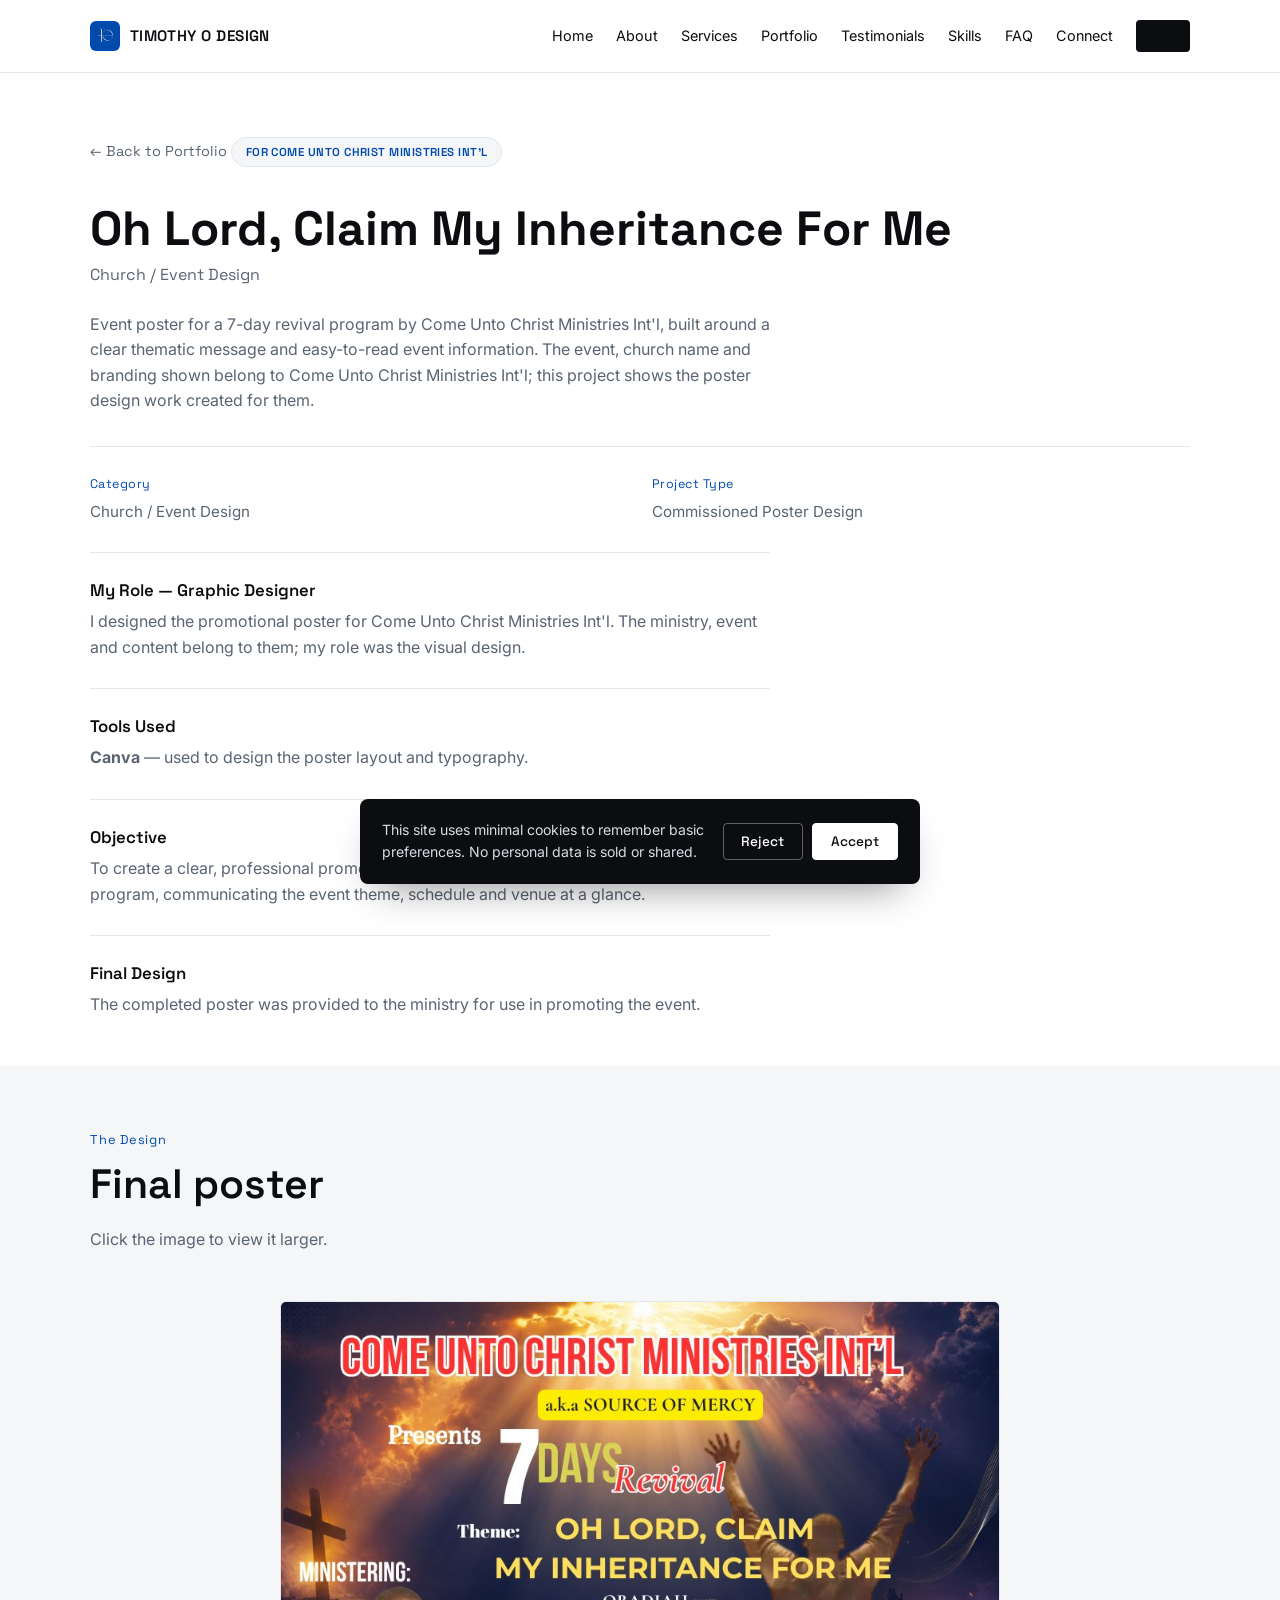
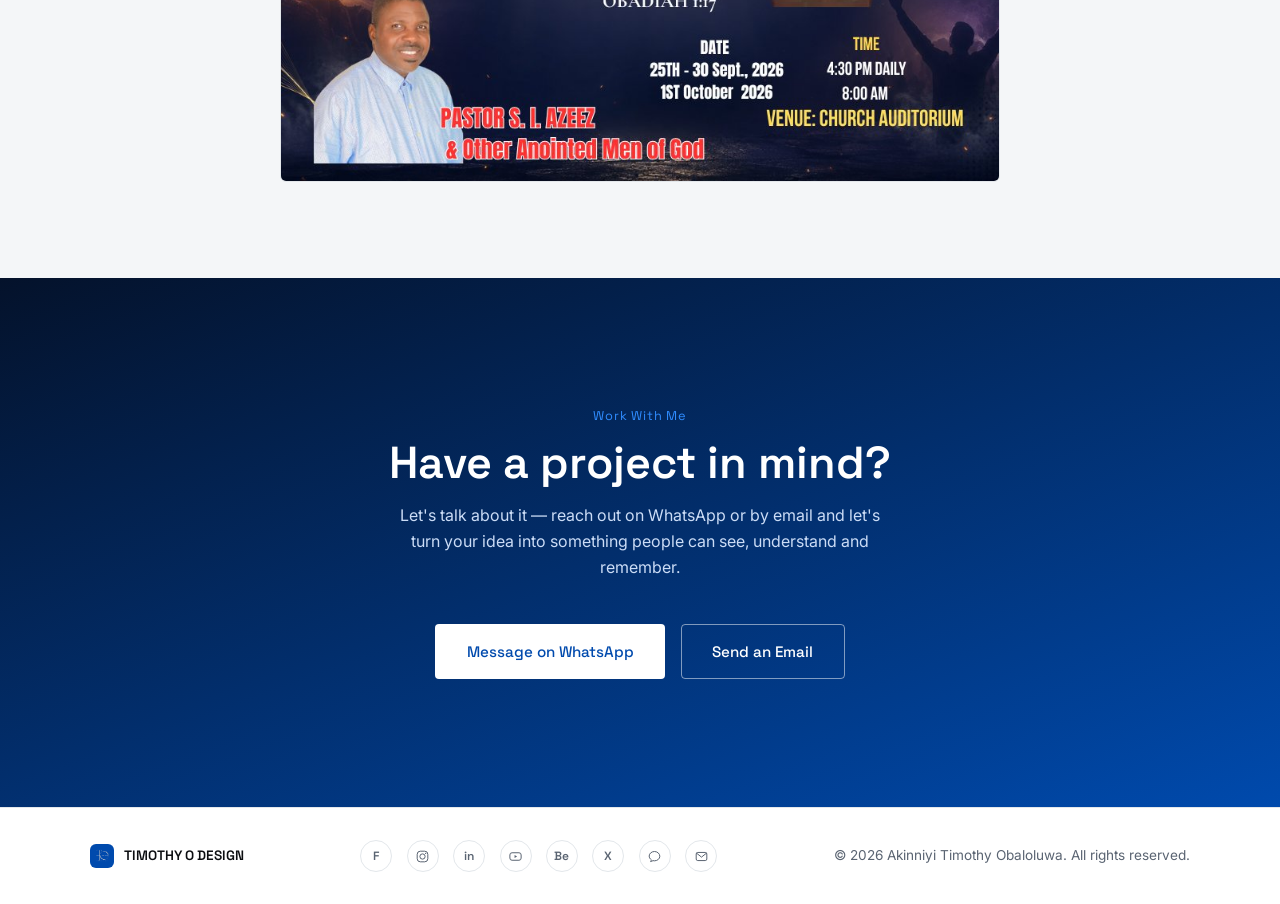
==== come-unto-christ.html @ 22d39ce2 "Add Timothy O Design portfolio website Co-authored-by: Copilot <223556219+Copilot@users.noreply.gith" ====
<!DOCTYPE html>
<html lang="en">
<head>
<meta charset="UTF-8">
<meta name="viewport" content="width=device-width, initial-scale=1.0">
<title>Oh Lord, Claim My Inheritance For Me — Church Event Poster | Timothy O Design</title>
<meta name="description" content="Oh Lord, Claim My Inheritance For Me is a 7-day revival event poster designed by Akinniyi Timothy Obaloluwa (Timothy O Design) for Come Unto Christ Ministries Int'l.">
<meta name="author" content="Akinniyi Timothy Obaloluwa">
<meta name="robots" content="noindex">

<!-- Canonical — replace https://yourdomain.com with your live domain once the site is deployed -->
<link rel="canonical" href="https://yourdomain.com/come-unto-christ.html">

<!-- Open Graph / social sharing preview -->
<meta property="og:type" content="article">
<meta property="og:title" content="Oh Lord, Claim My Inheritance For Me — Church Event Poster | Timothy O Design">
<meta property="og:description" content="A 7-day revival event poster designed for Come Unto Christ Ministries Int'l, by Timothy O Design.">
<meta property="og:url" content="https://yourdomain.com/come-unto-christ.html">
<meta property="og:image" content="https://yourdomain.com/assets/images/poster-come-unto-christ.jpg">
<meta property="og:site_name" content="Timothy O Design">

<!-- Twitter / X card -->
<meta name="twitter:card" content="summary_large_image">
<meta name="twitter:title" content="Oh Lord, Claim My Inheritance For Me — Church Event Poster | Timothy O Design">
<meta name="twitter:description" content="A 7-day revival event poster designed for Come Unto Christ Ministries Int'l, by Timothy O Design.">
<meta name="twitter:image" content="https://yourdomain.com/assets/images/poster-come-unto-christ.jpg">

<link rel="icon" href="assets/images/logo.png" type="image/png">

<link rel="preconnect" href="https://fonts.googleapis.com">
<link rel="preconnect" href="https://fonts.gstatic.com" crossorigin>
<link href="https://fonts.googleapis.com/css2?family=Space+Grotesk:wght@400;500;600;700&family=Inter:wght@400;500;600&display=swap" rel="stylesheet">

<link rel="stylesheet" href="css/style.css">
</head>
<body>

<a class="skip-link" href="#main">Skip to content</a>

<!-- Icon sprite — used by social badges in Connect, Contact and Footer -->
<svg style="display:none" aria-hidden="true">
  <symbol id="icon-instagram" viewBox="0 0 24 24">
    <rect x="3.5" y="3.5" width="17" height="17" rx="5" fill="none" stroke="currentColor" stroke-width="1.6"/>
    <circle cx="12" cy="12" r="4.2" fill="none" stroke="currentColor" stroke-width="1.6"/>
    <circle cx="17" cy="7" r="1" fill="currentColor" stroke="none"/>
  </symbol>
  <symbol id="icon-youtube" viewBox="0 0 24 24">
    <rect x="3" y="6" width="18" height="12" rx="3.5" fill="none" stroke="currentColor" stroke-width="1.6"/>
    <path d="M10.5 9.7v4.6l4-2.3-4-2.3z" fill="currentColor" stroke="none"/>
  </symbol>
  <symbol id="icon-mail" viewBox="0 0 24 24">
    <rect x="3.5" y="5.5" width="17" height="13" rx="2.5" fill="none" stroke="currentColor" stroke-width="1.6"/>
    <path d="M4.5 7l7.5 6 7.5-6" fill="none" stroke="currentColor" stroke-width="1.6" stroke-linecap="round" stroke-linejoin="round"/>
  </symbol>
  <symbol id="icon-chat" viewBox="0 0 24 24">
    <path d="M12 4c-4.7 0-8.5 3.3-8.5 7.3 0 2.4 1.3 4.5 3.4 5.9-.1 1-.5 2-1.2 2.9 1.4-.2 2.7-.7 3.8-1.5 0.8 0.2 1.6 0.3 2.5 0.3 4.7 0 8.5-3.3 8.5-7.3S16.7 4 12 4z" fill="none" stroke="currentColor" stroke-width="1.6" stroke-linejoin="round"/>
  </symbol>
</svg>

<!-- ============ NAV ============ -->
<header class="site-header" id="site-header">
  <div class="wrap header-inner">
    <a href="index.html#home" class="brand" aria-label="Timothy O Design — home">
      <img src="assets/images/logo.png" alt="Timothy O Design logo" class="brand-mark">
      <span class="brand-name">TIMOTHY O DESIGN</span>
    </a>

    <nav class="main-nav" id="main-nav" aria-label="Primary">
      <a href="index.html#home">Home</a>
      <a href="index.html#about">About</a>
      <a href="index.html#services">Services</a>
      <a href="index.html#portfolio">Portfolio</a>
      <a href="index.html#testimonials">Testimonials</a>
      <a href="index.html#skills">Skills</a>
      <a href="index.html#faq">FAQ</a>
      <a href="index.html#connect">Connect</a>
      <a href="index.html#contact" class="nav-cta">Contact</a>
    </nav>

    <button class="menu-toggle" id="menu-toggle" aria-expanded="false" aria-controls="main-nav" aria-label="Toggle menu">
      <span></span><span></span><span></span>
    </button>
  </div>
</header>

<main id="main">

  <!-- ============ CASE STUDY HERO ============ -->
  <section class="case-hero">
    <div class="wrap">
      <a href="index.html#portfolio" class="back-link">&larr; Back to Portfolio</a>

      <span class="project-tag">For Come Unto Christ Ministries Int'l</span>
      <h1 class="case-title">Oh Lord, Claim My Inheritance For Me</h1>
      <p class="case-category">Church / Event Design</p>

      <p class="case-intro">Event poster for a 7-day revival program by Come Unto Christ Ministries Int'l, built around a clear thematic message and easy-to-read event information. The event, church name and branding shown belong to Come Unto Christ Ministries Int'l; this project shows the poster design work created for them.</p>

      <dl class="case-meta">
        <div><dt>Category</dt><dd>Church / Event Design</dd></div>
        <div><dt>Project Type</dt><dd>Commissioned Poster Design</dd></div>
      </dl>

      <div class="case-detail">
        <h3>My Role — Graphic Designer</h3>
        <p>I designed the promotional poster for Come Unto Christ Ministries Int'l. The ministry, event and content belong to them; my role was the visual design.</p>
      </div>

      <div class="case-detail">
        <h3>Tools Used</h3>
        <p><strong>Canva</strong> — used to design the poster layout and typography.</p>
      </div>

      <div class="case-detail">
        <h3>Objective</h3>
        <p>To create a clear, professional promotional graphic for the ministry's 7-day revival program, communicating the event theme, schedule and venue at a glance.</p>
      </div>

      <div class="case-detail">
        <h3>Final Design</h3>
        <p>The completed poster was provided to the ministry for use in promoting the event.</p>
      </div>
    </div>
  </section>

  <!-- ============ CASE STUDY IMAGE ============ -->
  <section class="case-gallery">
    <div class="wrap">
      <p class="section-label">The Design</p>
      <h2 class="section-title">Final poster</h2>
      <p class="section-intro">Click the image to view it larger.</p>

      <button type="button" class="case-single-trigger" aria-label="Open the Oh Lord, Claim My Inheritance For Me poster, larger view">
        <img src="assets/images/poster-come-unto-christ.jpg" alt="Oh Lord, Claim My Inheritance For Me revival event poster for Come Unto Christ Ministries International">
      </button>
    </div>
  </section>

  <!-- ============ CASE STUDY CTA ============ -->
  <section class="contact" id="contact">
    <div class="wrap contact-inner">
      <p class="section-label section-label--light">Work With Me</p>
      <h2 class="contact-title">Have a project in mind?</h2>
      <p class="contact-sub">Let's talk about it — reach out on WhatsApp or by email and let's turn your idea into something people can see, understand and remember.</p>

      <div class="contact-cta-actions">
        <a href="https://wa.me/2348124696937" class="btn btn-light" target="_blank" rel="noopener">Message on WhatsApp</a>
        <a href="mailto:timothyodesignng@gmail.com" class="btn btn-outline-light">Send an Email</a>
      </div>
    </div>
  </section>

</main>

<!-- ============ FOOTER ============ -->
<footer class="site-footer">
  <div class="wrap footer-inner">
    <div class="footer-brand">
      <img src="assets/images/logo.png" alt="Timothy O Design logo" class="brand-mark">
      <span>TIMOTHY O DESIGN</span>
    </div>

    <div class="footer-social" aria-label="Social media links">
      <a href="https://web.facebook.com/profile.php?id=61568754655822" target="_blank" rel="noopener" aria-label="Facebook"><span class="social-letters">F</span></a>
      <a href="https://instagram.com/akinniyitimothyobaloluwa" target="_blank" rel="noopener" aria-label="Instagram"><svg class="social-icon"><use href="#icon-instagram"/></svg></a>
      <a href="https://www.linkedin.com/in/akinniyi-o-2a2a81395" target="_blank" rel="noopener" aria-label="LinkedIn"><span class="social-letters">in</span></a>
      <a href="https://www.youtube.com/@AkinniyiObaloluwa" target="_blank" rel="noopener" aria-label="YouTube"><svg class="social-icon"><use href="#icon-youtube"/></svg></a>
      <a href="https://www.behance.net/akinniyobalolu" target="_blank" rel="noopener" aria-label="Behance"><span class="social-letters">Be</span></a>
      <a href="https://x.com/obaloluwa56628" target="_blank" rel="noopener" aria-label="X"><span class="social-letters">X</span></a>
      <a href="https://wa.me/2348124696937" target="_blank" rel="noopener" aria-label="WhatsApp"><svg class="social-icon"><use href="#icon-chat"/></svg></a>
      <a href="mailto:timothyodesignng@gmail.com" aria-label="Email"><svg class="social-icon"><use href="#icon-mail"/></svg></a>
    </div>

    <p class="footer-copy">&copy; <span id="year"></span> Akinniyi Timothy Obaloluwa. All rights reserved.</p>
  </div>
</footer>

<!-- ============ LIGHTBOX ============ -->
<div class="lightbox" id="lightbox" hidden>
  <button type="button" class="lightbox-close" id="lightbox-close" aria-label="Close image viewer">&times;</button>
  <img src="" alt="" id="lightbox-img">
</div>

<!-- ============ COOKIE CONSENT ============ -->
<div class="cookie-banner" id="cookie-banner" role="dialog" aria-live="polite" aria-label="Cookie notice" hidden>
  <p class="cookie-text">This site uses minimal cookies to remember basic preferences. No personal data is sold or shared.</p>
  <div class="cookie-actions">
    <button type="button" class="cookie-btn cookie-btn-reject" id="cookie-reject">Reject</button>
    <button type="button" class="cookie-btn cookie-btn-accept" id="cookie-accept">Accept</button>
  </div>
</div>

<script src="js/script.js"></script>
</body>
</html>
---- css/style.css ----
/* ==========================================================
   TIMOTHY O DESIGN — Portfolio Stylesheet
   ========================================================== */

:root {
  /* Color */
  --ink: #0B0D10;
  --paper: #FFFFFF;
  --fog: #F4F6F8;
  --brand-blue: #004AAD;
  --sky: #2F8CFF;
  --slate: #5A6472;
  --line: #E3E7EB;
  --line-dark: rgba(255,255,255,0.14);

  /* Type */
  --font-display: 'Space Grotesk', 'Helvetica Neue', Arial, sans-serif;
  --font-body: 'Inter', 'Helvetica Neue', Arial, sans-serif;

  /* Layout */
  --wrap: 1180px;
  --gap: clamp(1.5rem, 3vw, 3rem);
  --radius: 4px;

  --ease: cubic-bezier(.4,0,.2,1);
}

/* ---------- Reset ---------- */
*, *::before, *::after { box-sizing: border-box; }
html { scroll-behavior: smooth; }
body {
  margin: 0;
  font-family: var(--font-body);
  color: var(--ink);
  background: var(--paper);
  -webkit-font-smoothing: antialiased;
  line-height: 1.6;
}
img { max-width: 100%; display: block; }
[hidden] { display: none !important; }
a { color: inherit; text-decoration: none; }
ul { margin: 0; padding: 0; list-style: none; }
h1, h2, h3 { font-family: var(--font-display); margin: 0; line-height: 1.1; }
p { margin: 0; }
button { font-family: inherit; cursor: pointer; }

@media (prefers-reduced-motion: reduce) {
  html { scroll-behavior: auto; }
  *, *::before, *::after {
    animation-duration: 0.001ms !important;
    animation-iteration-count: 1 !important;
    transition-duration: 0.001ms !important;
  }
}

.wrap {
  max-width: var(--wrap);
  margin: 0 auto;
  padding: 0 clamp(1.25rem, 4vw, 2.5rem);
}

.skip-link {
  position: absolute;
  left: -999px;
  top: 0;
  background: var(--ink);
  color: var(--paper);
  padding: 0.75rem 1.25rem;
  z-index: 1000;
}
.skip-link:focus {
  left: 1rem;
  top: 1rem;
}

:focus-visible {
  outline: 2px solid var(--sky);
  outline-offset: 3px;
}

.section-label {
  font-family: var(--font-display);
  font-size: 0.8rem;
  letter-spacing: 0.06em;
  color: var(--brand-blue);
  margin: 0 0 0.75rem;
}
.section-label--light { color: var(--sky); }

.section-title {
  font-size: clamp(1.9rem, 3.2vw, 2.6rem);
  font-weight: 600;
  margin-bottom: 1.25rem;
}

.section-intro {
  max-width: 46ch;
  color: var(--slate);
  margin-bottom: 3rem;
}

/* ---------- Buttons ---------- */
.btn {
  display: inline-flex;
  align-items: center;
  justify-content: center;
  padding: 0.9rem 1.9rem;
  font-family: var(--font-display);
  font-size: 0.95rem;
  font-weight: 500;
  border-radius: var(--radius);
  border: 1px solid transparent;
  transition: transform 0.25s var(--ease), background-color 0.25s var(--ease), color 0.25s var(--ease), border-color 0.25s var(--ease);
}
.btn-primary {
  background: var(--ink);
  color: var(--paper);
}
.btn-primary:hover {
  background: var(--brand-blue);
  transform: translateY(-2px);
}
.btn-outline {
  border-color: var(--ink);
  color: var(--ink);
}
.btn-outline:hover {
  border-color: var(--brand-blue);
  color: var(--brand-blue);
  transform: translateY(-2px);
}

/* ---------- Header / Nav ---------- */
.site-header {
  position: sticky;
  top: 0;
  z-index: 500;
  background: rgba(255,255,255,0.9);
  backdrop-filter: saturate(180%) blur(10px);
  border-bottom: 1px solid var(--line);
}
.header-inner {
  display: flex;
  align-items: center;
  justify-content: space-between;
  height: 72px;
}
.brand {
  display: flex;
  align-items: center;
  gap: 0.6rem;
}
.brand-mark {
  width: 30px;
  height: 30px;
  object-fit: contain;
  border-radius: 6px;
}
.brand-name {
  font-family: var(--font-display);
  font-weight: 600;
  font-size: 0.95rem;
  letter-spacing: 0.03em;
}

.main-nav {
  display: flex;
  align-items: center;
  gap: clamp(1rem, 1.8vw, 2rem);
}
.main-nav a {
  font-size: 0.9rem;
  color: var(--ink);
  position: relative;
  padding: 0.25rem 0;
  white-space: nowrap;
}
.main-nav a:not(.nav-cta)::after {
  content: '';
  position: absolute;
  left: 0; right: 100%;
  bottom: -2px;
  height: 1.5px;
  background: var(--brand-blue);
  transition: right 0.25s var(--ease);
}
.main-nav a:not(.nav-cta):hover::after { right: 0; }

.nav-cta {
  background: var(--ink);
  color: var(--paper);
  padding: 0.55rem 1.25rem;
  border-radius: var(--radius);
  transition: background-color 0.25s var(--ease);
}
.nav-cta:hover { background: var(--brand-blue); }

.menu-toggle {
  display: none;
  flex-direction: column;
  justify-content: center;
  gap: 5px;
  width: 40px;
  height: 40px;
  background: none;
  border: none;
  padding: 0;
}
.menu-toggle span {
  display: block;
  width: 22px;
  height: 2px;
  background: var(--ink);
  transition: transform 0.25s var(--ease), opacity 0.25s var(--ease);
  margin: 0 auto;
}
.menu-toggle.is-open span:nth-child(1) { transform: translateY(7px) rotate(45deg); }
.menu-toggle.is-open span:nth-child(2) { opacity: 0; }
.menu-toggle.is-open span:nth-child(3) { transform: translateY(-7px) rotate(-45deg); }

/* ---------- Hero ---------- */
.hero {
  padding: clamp(3.5rem, 8vw, 7rem) 0 clamp(3rem, 6vw, 5rem);
  overflow: hidden;
}
.hero-inner {
  display: grid;
  grid-template-columns: 1.15fr 0.85fr;
  align-items: center;
  gap: clamp(2rem, 5vw, 4rem);
}
.hero-kicker {
  font-family: var(--font-display);
  color: var(--brand-blue);
  font-size: 0.95rem;
  margin-bottom: 1rem;
  letter-spacing: 0.02em;
}
.hero-name {
  font-size: clamp(2.4rem, 5.4vw, 4rem);
  font-weight: 700;
  letter-spacing: -0.01em;
}
.hero-brand {
  font-family: var(--font-display);
  font-size: clamp(1rem, 1.6vw, 1.25rem);
  color: var(--slate);
  margin: 0.6rem 0 1.75rem;
  padding-bottom: 1.5rem;
  border-bottom: 1px solid var(--line);
  display: inline-block;
}
.hero-headline {
  font-size: clamp(1.5rem, 2.6vw, 2.1rem);
  font-weight: 600;
  color: var(--ink);
  margin-bottom: 1.1rem;
}
.hero-sub {
  color: var(--slate);
  max-width: 46ch;
  margin-bottom: 2.25rem;
}
.hero-actions {
  display: flex;
  flex-wrap: wrap;
  gap: 1rem;
}

.hero-visual {
  position: relative;
  justify-self: center;
  width: min(360px, 80vw);
}
.hero-ring {
  position: absolute;
  width: 78%;
  height: 78%;
  border: 2px solid var(--brand-blue);
  border-radius: 50%;
  top: -10%;
  right: -12%;
  z-index: 0;
}
.hero-photo {
  position: relative;
  z-index: 1;
  aspect-ratio: 1 / 1.08;
  overflow: hidden;
  border-radius: 6px;
  background: var(--fog);
}
.hero-photo img {
  width: 100%;
  height: 100%;
  object-fit: cover;
}

/* ---------- About ---------- */
.about {
  padding: clamp(4rem, 8vw, 6rem) 0;
  background: var(--fog);
}
.about-inner {
  display: grid;
  grid-template-columns: 0.75fr 1.25fr;
  gap: clamp(2rem, 5vw, 4rem);
  align-items: center;
}
.about-image {
  aspect-ratio: 4/5;
  overflow: hidden;
  border-radius: 6px;
}
.about-image img {
  width: 100%;
  height: 100%;
  object-fit: cover;
}
.about-text h2 { font-size: clamp(1.7rem, 3vw, 2.2rem); margin-bottom: 1.25rem; }
.about-text p {
  color: var(--slate);
  max-width: 58ch;
  margin-bottom: 1.1rem;
}
.about-text p:last-child { margin-bottom: 0; }

/* ---------- Services ---------- */
.services {
  padding: clamp(4rem, 8vw, 6rem) 0;
}
.services-list {
  border-top: 1px solid var(--line);
}
.service-row {
  display: grid;
  grid-template-columns: 90px 1fr;
  gap: 1.5rem;
  padding: 2rem 0;
  border-bottom: 1px solid var(--line);
  transition: padding-left 0.3s var(--ease);
}
.service-row:hover {
  padding-left: 0.75rem;
  background: linear-gradient(90deg, var(--fog), transparent 40%);
}
.service-index {
  font-family: var(--font-display);
  font-size: 1.1rem;
  color: var(--brand-blue);
}
.service-body h3 {
  font-size: 1.25rem;
  font-weight: 600;
  margin-bottom: 0.4rem;
}
.service-body p {
  color: var(--slate);
  max-width: 56ch;
}

/* ---------- Portfolio ---------- */
.portfolio {
  padding: clamp(4rem, 8vw, 6rem) 0;
  background: var(--fog);
}
.portfolio-grid {
  display: grid;
  grid-template-columns: repeat(2, 1fr);
  gap: clamp(1.5rem, 3vw, 2.5rem);
}
.project-card {
  background: var(--paper);
  border-radius: 6px;
  overflow: hidden;
  border: 1px solid var(--line);
  transition: transform 0.3s var(--ease), box-shadow 0.3s var(--ease);
}
.project-card:hover {
  transform: translateY(-4px);
  box-shadow: 0 18px 34px -22px rgba(11,13,16,0.35);
}
.project-image {
  aspect-ratio: 3 / 2;
  overflow: hidden;
  background: var(--ink);
}
.project-image img {
  width: 100%;
  height: 100%;
  object-fit: cover;
  transition: transform 0.5s var(--ease);
}
.project-card:hover .project-image img { transform: scale(1.04); }

.project-info { padding: 1.5rem; }
.project-category {
  display: inline-block;
  font-family: var(--font-display);
  font-size: 0.78rem;
  color: var(--brand-blue);
  margin-bottom: 0.6rem;
}
.project-info h3 {
  font-size: 1.15rem;
  font-weight: 600;
  margin-bottom: 0.6rem;
}
.project-info p {
  color: var(--slate);
  font-size: 0.95rem;
}

.project-card--empty {
  border: 1px dashed var(--line);
  background: transparent;
  box-shadow: none;
}
.project-card--empty:hover {
  transform: none;
  box-shadow: none;
}
.project-placeholder {
  aspect-ratio: 3 / 2;
  display: flex;
  align-items: center;
  justify-content: center;
  color: var(--slate);
  font-size: 2rem;
  font-family: var(--font-display);
}
.project-card--featured {
  grid-column: 1 / -1;
  display: grid;
  grid-template-columns: 1.1fr 1fr;
}
.project-image--featured {
  aspect-ratio: auto;
  height: 100%;
  min-height: 280px;
}
.project-card--featured .project-info {
  padding: 2.25rem;
  display: flex;
  flex-direction: column;
  justify-content: center;
}
.project-card--featured h3 { font-size: 1.5rem; }
.project-card--featured p { font-size: 1rem; }

.project-tag {
  display: inline-block;
  align-self: flex-start;
  font-family: var(--font-display);
  font-size: 0.72rem;
  font-weight: 600;
  letter-spacing: 0.04em;
  text-transform: uppercase;
  color: var(--brand-blue);
  background: var(--fog);
  border: 1px solid var(--line);
  border-radius: 999px;
  padding: 0.3rem 0.85rem;
  margin-bottom: 0.75rem;
}
.project-actions {
  display: flex;
  flex-wrap: wrap;
  gap: 0.85rem;
  margin-top: 1.5rem;
}
.project-actions .btn {
  padding: 0.7rem 1.5rem;
  font-size: 0.88rem;
}

.project-card--empty .project-category { color: var(--slate); }
.project-card--empty h3 { color: var(--slate); font-weight: 500; }

.project-meta {
  display: flex;
  flex-wrap: wrap;
  gap: 0.5rem 1.5rem;
  margin: 1.1rem 0 0;
  padding-top: 1.1rem;
  border-top: 1px solid var(--line);
}
.project-meta div { min-width: 0; }
.project-meta dt {
  font-family: var(--font-display);
  font-size: 0.72rem;
  letter-spacing: 0.04em;
  color: var(--brand-blue);
  margin-bottom: 0.2rem;
}
.project-meta dd {
  margin: 0;
  font-size: 0.85rem;
  color: var(--slate);
}
.project-link {
  display: inline-flex;
  align-items: center;
  gap: 0.5rem;
  margin-top: 1.25rem;
  font-family: var(--font-display);
  font-size: 0.9rem;
  font-weight: 600;
  color: var(--ink);
}
.project-link-arrow {
  transition: transform 0.25s var(--ease);
}
.project-link:hover { color: var(--brand-blue); }
.project-link:hover .project-link-arrow { transform: translateX(4px); }

.project-toggle {
  display: inline-flex;
  align-items: center;
  gap: 0.5rem;
  margin-top: 1.1rem;
  background: none;
  border: none;
  padding: 0;
  font-family: var(--font-display);
  font-size: 0.88rem;
  font-weight: 600;
  color: var(--ink);
}
.project-toggle-icon {
  display: inline-flex;
  align-items: center;
  justify-content: center;
  width: 20px;
  height: 20px;
  border: 1px solid var(--line);
  border-radius: 50%;
  font-size: 0.9rem;
  line-height: 1;
  transition: transform 0.25s var(--ease), border-color 0.25s var(--ease);
}
.project-toggle:hover .project-toggle-icon,
.project-toggle[aria-expanded="true"] .project-toggle-icon {
  border-color: var(--brand-blue);
  color: var(--brand-blue);
}
.project-toggle[aria-expanded="true"] .project-toggle-icon { transform: rotate(45deg); }
.project-detail {
  margin-top: 1rem;
  padding-top: 1rem;
  border-top: 1px solid var(--line);
}
.project-detail p {
  color: var(--slate);
  font-size: 0.9rem;
  margin-bottom: 0.6rem;
}
.project-detail p:last-child { margin-bottom: 0; }
.project-detail strong { color: var(--ink); }

/* ---------- Approach ---------- */
.approach {
  padding: clamp(4rem, 8vw, 6rem) 0;
}
.approach-steps {
  display: grid;
  grid-template-columns: repeat(4, 1fr);
  gap: 2rem;
  position: relative;
}
.approach-steps::before {
  content: '';
  position: absolute;
  top: 0.75rem;
  left: 4%;
  right: 4%;
  height: 1px;
  background: var(--line);
}
.approach-step {
  position: relative;
  padding-top: 2.5rem;
}
.approach-number {
  position: absolute;
  top: 0;
  left: 0;
  font-family: var(--font-display);
  font-size: 0.95rem;
  color: var(--brand-blue);
  background: var(--paper);
  padding-right: 0.5rem;
}
.approach-step h3 {
  font-size: 1.15rem;
  font-weight: 600;
  margin-bottom: 0.5rem;
}
.approach-step p {
  color: var(--slate);
  font-size: 0.95rem;
}

/* ---------- Why ---------- */
.why {
  padding: clamp(4rem, 8vw, 6rem) 0;
  background: var(--ink);
  color: var(--paper);
}
.why-inner {
  display: grid;
  grid-template-columns: 0.9fr 1.1fr;
  gap: clamp(2rem, 5vw, 4rem);
}
.why .section-label { color: var(--sky); }
.why .section-title { color: var(--paper); margin-bottom: 0; }
.why-list li {
  padding: 1.1rem 0;
  border-bottom: 1px solid var(--line-dark);
  color: #D7DCE2;
  font-size: 1.02rem;
}
.why-list li:first-child { padding-top: 0; }

/* ---------- Skills ---------- */
.skills {
  padding: clamp(4rem, 8vw, 6rem) 0;
}
.skills-grid {
  display: flex;
  flex-wrap: wrap;
  gap: 0.75rem;
  margin: 0 0 1.5rem;
  padding: 0;
  list-style: none;
}
.skill-pill {
  font-family: var(--font-display);
  font-size: 0.9rem;
  font-weight: 500;
  padding: 0.65rem 1.25rem;
  border: 1px solid var(--line);
  border-radius: 999px;
  transition: border-color 0.25s var(--ease), color 0.25s var(--ease), background-color 0.25s var(--ease);
}
.skill-pill:hover {
  border-color: var(--brand-blue);
  color: var(--brand-blue);
  background: var(--fog);
}
.skills-note {
  color: var(--slate);
  font-size: 0.9rem;
  font-style: italic;
}

/* ---------- FAQ ---------- */
.faq {
  padding: clamp(4rem, 8vw, 6rem) 0;
  background: var(--fog);
}
.faq-list {
  max-width: 780px;
}
.faq-item {
  border-bottom: 1px solid var(--line);
}
.faq-item summary {
  display: flex;
  align-items: center;
  justify-content: space-between;
  gap: 1rem;
  padding: 1.4rem 0;
  font-family: var(--font-display);
  font-weight: 600;
  font-size: 1.02rem;
  cursor: pointer;
  list-style: none;
}
.faq-item summary::-webkit-details-marker { display: none; }
.faq-item summary::after {
  content: '+';
  flex: none;
  font-size: 1.3rem;
  color: var(--brand-blue);
  transition: transform 0.25s var(--ease);
}
.faq-item[open] summary::after { transform: rotate(45deg); }
.faq-item p {
  color: var(--slate);
  padding: 0 0 1.4rem;
  max-width: 62ch;
}

/* ---------- Case study page ---------- */
.case-hero {
  padding: clamp(2.5rem, 6vw, 4rem) 0 clamp(2rem, 4vw, 3rem);
}
.back-link {
  display: inline-flex;
  align-items: center;
  gap: 0.4rem;
  font-family: var(--font-display);
  font-size: 0.9rem;
  color: var(--slate);
  margin-bottom: 1.75rem;
  transition: color 0.2s var(--ease);
}
.back-link:hover { color: var(--brand-blue); }

.case-title {
  font-size: clamp(2.1rem, 4.5vw, 3rem);
  font-weight: 700;
  margin: 0.75rem 0 0.4rem;
}
.case-category {
  font-family: var(--font-display);
  color: var(--slate);
  margin-bottom: 1.5rem;
}
.case-intro {
  max-width: 68ch;
  color: var(--slate);
  margin-bottom: 2rem;
}
.case-meta {
  display: grid;
  grid-template-columns: repeat(auto-fit, minmax(180px, 1fr));
  gap: 1.5rem;
  padding-top: 1.75rem;
  border-top: 1px solid var(--line);
}
.case-meta dt {
  font-family: var(--font-display);
  font-size: 0.78rem;
  letter-spacing: 0.04em;
  color: var(--brand-blue);
  margin-bottom: 0.3rem;
}
.case-meta dd {
  margin: 0;
  color: var(--slate);
  font-size: 0.95rem;
}

.case-detail {
  max-width: 68ch;
  padding-top: 1.75rem;
  margin-top: 1.75rem;
  border-top: 1px solid var(--line);
}
.case-detail h3 {
  font-size: 1.05rem;
  font-weight: 600;
  margin-bottom: 0.6rem;
}
.case-detail p {
  color: var(--slate);
}
.case-tools {
  margin: 0;
  padding: 0;
  list-style: none;
  display: flex;
  flex-direction: column;
  gap: 0.6rem;
}
.case-tools li {
  color: var(--slate);
  padding-left: 1.1rem;
  position: relative;
}
.case-tools li::before {
  content: '';
  position: absolute;
  left: 0;
  top: 0.55em;
  width: 5px;
  height: 5px;
  border-radius: 50%;
  background: var(--brand-blue);
}
.case-tools strong { color: var(--ink); }

.case-gallery {
  padding: clamp(2rem, 6vw, 4rem) 0 clamp(4rem, 8vw, 6rem);
  background: var(--fog);
}
.gallery-grid {
  display: grid;
  grid-template-columns: repeat(3, 1fr);
  gap: clamp(1.25rem, 2.5vw, 2rem);
}
.gallery-item { margin: 0; }
.gallery-trigger {
  display: block;
  width: 100%;
  padding: 0;
  border: 1px solid var(--line);
  border-radius: 6px;
  overflow: hidden;
  background: var(--paper);
  aspect-ratio: 16 / 9;
  cursor: zoom-in;
  transition: transform 0.3s var(--ease), box-shadow 0.3s var(--ease), border-color 0.3s var(--ease);
}
.gallery-trigger:hover {
  transform: translateY(-3px);
  border-color: var(--brand-blue);
  box-shadow: 0 18px 34px -24px rgba(11,13,16,0.35);
}
.gallery-trigger img {
  width: 100%;
  height: 100%;
  object-fit: cover;
}
.gallery-item figcaption {
  margin-top: 0.6rem;
  font-size: 0.85rem;
  color: var(--slate);
}

.case-single-trigger {
  display: block;
  width: 100%;
  max-width: 720px;
  margin: 0 auto;
  padding: 0;
  border: 1px solid var(--line);
  border-radius: 6px;
  overflow: hidden;
  background: var(--paper);
  cursor: zoom-in;
  transition: transform 0.3s var(--ease), box-shadow 0.3s var(--ease), border-color 0.3s var(--ease);
}
.case-single-trigger:hover {
  transform: translateY(-3px);
  border-color: var(--brand-blue);
  box-shadow: 0 20px 40px -22px rgba(11,13,16,0.35);
}
.case-single-trigger img {
  width: 100%;
  height: auto;
  display: block;
}

/* ---------- Lightbox ---------- */
.lightbox {
  position: fixed;
  inset: 0;
  z-index: 1000;
  background: rgba(6,7,9,0.92);
  display: flex;
  align-items: center;
  justify-content: center;
  padding: 2rem;
}
.lightbox img {
  max-width: 100%;
  max-height: 100%;
  border-radius: 4px;
  box-shadow: 0 30px 60px -20px rgba(0,0,0,0.6);
}
.lightbox-close {
  position: absolute;
  top: 1.25rem;
  right: 1.5rem;
  width: 42px;
  height: 42px;
  border-radius: 50%;
  border: 1px solid rgba(255,255,255,0.3);
  background: rgba(255,255,255,0.05);
  color: var(--paper);
  font-size: 1.6rem;
  line-height: 1;
  cursor: pointer;
  transition: background-color 0.2s var(--ease), border-color 0.2s var(--ease);
}
.lightbox-close:hover {
  background: rgba(255,255,255,0.15);
  border-color: var(--paper);
}

/* ---------- Social badges (shared: Connect, Contact, Footer) ---------- */
.social-icon {
  width: 18px;
  height: 18px;
  color: currentColor;
}
.social-letters {
  font-family: var(--font-display);
  font-weight: 600;
  font-size: 0.85rem;
  line-height: 1;
}

/* ---------- Testimonials ---------- */
.testimonials {
  padding: clamp(4rem, 8vw, 6rem) 0;
  background: var(--fog);
}
.testimonials-grid {
  display: grid;
  grid-template-columns: repeat(3, 1fr);
  gap: clamp(1.5rem, 3vw, 2rem);
}
.testimonial-card {
  margin: 0;
  background: var(--paper);
  border: 1px solid var(--line);
  border-radius: 6px;
  padding: 2rem 1.75rem 1.75rem;
  display: flex;
  flex-direction: column;
  transition: transform 0.3s var(--ease), box-shadow 0.3s var(--ease), border-color 0.3s var(--ease);
}
.testimonial-card:hover {
  transform: translateY(-4px);
  border-color: var(--brand-blue);
  box-shadow: 0 18px 34px -24px rgba(11,13,16,0.35);
}
.testimonial-mark {
  font-family: var(--font-display);
  font-size: 2.75rem;
  line-height: 1;
  color: var(--brand-blue);
  margin-bottom: 0.5rem;
}
.testimonial-card blockquote {
  margin: 0 0 1.5rem;
}
.testimonial-card blockquote p {
  color: var(--slate);
  font-style: italic;
}
.testimonial-card figcaption {
  display: flex;
  flex-direction: column;
  gap: 0.15rem;
  margin-top: auto;
  padding-top: 1.25rem;
  border-top: 1px solid var(--line);
}
.testimonial-name {
  font-family: var(--font-display);
  font-weight: 600;
  font-size: 0.95rem;
}
.testimonial-role {
  font-size: 0.85rem;
  color: var(--slate);
}

/* ---------- Connect ---------- */
.connect {
  padding: clamp(4rem, 8vw, 6rem) 0;
}
.social-grid {
  display: grid;
  grid-template-columns: repeat(4, 1fr);
  gap: clamp(1.5rem, 3vw, 2rem) clamp(1rem, 2vw, 1.5rem);
}
.social-item {
  display: flex;
  flex-direction: column;
  align-items: center;
  text-align: center;
  gap: 0.6rem;
  padding: 1.5rem 0.75rem;
  border: 1px solid var(--line);
  border-radius: 6px;
  transition: border-color 0.25s var(--ease), transform 0.25s var(--ease), background-color 0.25s var(--ease);
}
.social-item:hover {
  border-color: var(--brand-blue);
  background: var(--fog);
  transform: translateY(-3px);
}
.social-badge {
  width: 46px;
  height: 46px;
  display: flex;
  align-items: center;
  justify-content: center;
  border: 1px solid var(--line);
  border-radius: 50%;
  color: var(--ink);
  transition: border-color 0.25s var(--ease), color 0.25s var(--ease), background-color 0.25s var(--ease);
}
.social-item:hover .social-badge {
  border-color: var(--brand-blue);
  color: var(--brand-blue);
  background: var(--paper);
}
.social-name {
  font-family: var(--font-display);
  font-weight: 600;
  font-size: 0.95rem;
}
.social-handle {
  font-size: 0.82rem;
  color: var(--slate);
  word-break: break-word;
}

/* ---------- Contact ---------- */
.contact {
  padding: clamp(5rem, 10vw, 8rem) 0;
  background: linear-gradient(160deg, #04122B 0%, var(--brand-blue) 100%);
  color: var(--paper);
  text-align: center;
}
.contact-inner { max-width: 720px; margin: 0 auto; }
.contact-title {
  font-family: var(--font-display);
  font-size: clamp(1.9rem, 4vw, 2.8rem);
  font-weight: 600;
  margin-bottom: 1rem;
}
.contact-sub {
  color: #CBDCF6;
  max-width: 48ch;
  margin: 0 auto 2.75rem;
}
.contact-cta-actions {
  display: flex;
  flex-wrap: wrap;
  justify-content: center;
  gap: 1rem;
}
.btn-light {
  background: var(--paper);
  color: var(--brand-blue);
}
.btn-light:hover {
  background: var(--sky);
  color: var(--paper);
  transform: translateY(-2px);
}
.btn-outline-light {
  display: inline-flex;
  align-items: center;
  justify-content: center;
  padding: 0.9rem 1.9rem;
  font-family: var(--font-display);
  font-size: 0.95rem;
  font-weight: 500;
  border-radius: var(--radius);
  border: 1px solid rgba(255,255,255,0.5);
  color: var(--paper);
  transition: transform 0.25s var(--ease), border-color 0.25s var(--ease), background-color 0.25s var(--ease);
}
.btn-outline-light:hover {
  border-color: var(--paper);
  background: rgba(255,255,255,0.08);
  transform: translateY(-2px);
}

/* ---------- Footer ---------- */
.site-footer {
  padding: 2rem 0;
  border-top: 1px solid var(--line);
}
.footer-inner {
  display: flex;
  align-items: center;
  justify-content: space-between;
  flex-wrap: wrap;
  gap: 1.25rem;
}
.footer-brand {
  display: flex;
  align-items: center;
  gap: 0.6rem;
  font-family: var(--font-display);
  font-size: 0.85rem;
  font-weight: 600;
}
.footer-brand .brand-mark { width: 24px; height: 24px; }

.footer-social {
  display: flex;
  align-items: center;
  gap: 0.9rem;
  flex-wrap: wrap;
}
.footer-social a {
  width: 32px;
  height: 32px;
  display: flex;
  align-items: center;
  justify-content: center;
  border: 1px solid var(--line);
  border-radius: 50%;
  color: var(--slate);
  transition: color 0.25s var(--ease), border-color 0.25s var(--ease);
}
.footer-social a:hover {
  color: var(--brand-blue);
  border-color: var(--brand-blue);
}
.footer-social .social-icon { width: 15px; height: 15px; }
.footer-social .social-letters { font-size: 0.75rem; }

.footer-copy {
  color: var(--slate);
  font-size: 0.85rem;
  width: 100%;
  text-align: center;
  order: 3;
}

@media (min-width: 700px) {
  .footer-copy { width: auto; text-align: left; order: 0; }
}

/* ---------- Cookie consent ---------- */
.cookie-banner {
  position: fixed;
  left: 1rem;
  right: 1rem;
  bottom: 1rem;
  z-index: 900;
  max-width: 560px;
  margin: 0 auto;
  background: var(--ink);
  color: var(--paper);
  border-radius: 8px;
  padding: 1.25rem 1.4rem;
  display: flex;
  flex-wrap: wrap;
  align-items: center;
  gap: 1rem;
  box-shadow: 0 20px 40px -18px rgba(0,0,0,0.45);
}
.cookie-text {
  flex: 1 1 260px;
  font-size: 0.88rem;
  color: #D7DCE2;
}
.cookie-actions {
  display: flex;
  gap: 0.6rem;
  flex: none;
}
.cookie-btn {
  font-family: var(--font-display);
  font-size: 0.85rem;
  font-weight: 500;
  padding: 0.55rem 1.1rem;
  border-radius: var(--radius);
  border: 1px solid rgba(255,255,255,0.35);
  background: none;
  color: var(--paper);
  transition: background-color 0.25s var(--ease), border-color 0.25s var(--ease);
}
.cookie-btn-accept {
  background: var(--paper);
  color: var(--ink);
  border-color: var(--paper);
}
.cookie-btn-accept:hover { background: var(--sky); border-color: var(--sky); color: var(--paper); }
.cookie-btn-reject:hover { border-color: var(--paper); }

@media (max-width: 480px) {
  .cookie-banner { flex-direction: column; align-items: stretch; text-align: center; }
  .cookie-actions { justify-content: center; }
}
/* ---------- Scroll reveal ---------- */
.reveal {
  opacity: 0;
  transform: translateY(18px);
  transition: opacity 0.6s var(--ease), transform 0.6s var(--ease);
}
.reveal.is-visible {
  opacity: 1;
  transform: translateY(0);
}

/* ---------- Responsive ---------- */
@media (max-width: 900px) {
  .project-card--featured { grid-template-columns: 1fr; }
  .project-image--featured { min-height: 220px; }
  .gallery-grid { grid-template-columns: repeat(2, 1fr); }
  .social-grid { grid-template-columns: repeat(3, 1fr); }
  .testimonials-grid { grid-template-columns: 1fr; }
  .hero-inner { grid-template-columns: 1fr; }
  .hero-visual { justify-self: start; order: -1; margin-bottom: 1rem; }
  .about-inner { grid-template-columns: 1fr; }
  .about-image { max-width: 340px; }
  .why-inner { grid-template-columns: 1fr; }
  .approach-steps { grid-template-columns: repeat(2, 1fr); row-gap: 2.5rem; }
  .approach-steps::before { display: none; }

  .main-nav {
    position: fixed;
    top: 72px;
    left: 0;
    right: 0;
    background: var(--paper);
    border-bottom: 1px solid var(--line);
    flex-direction: column;
    align-items: flex-start;
    padding: 1.5rem clamp(1.25rem, 4vw, 2.5rem) 2rem;
    gap: 1.25rem;
    transform: translateY(-8px);
    opacity: 0;
    pointer-events: none;
    transition: transform 0.25s var(--ease), opacity 0.25s var(--ease);
    max-height: calc(100vh - 72px);
    overflow-y: auto;
  }
  .main-nav.is-open {
    transform: translateY(0);
    opacity: 1;
    pointer-events: auto;
  }
  .main-nav a { font-size: 1rem; }
  .menu-toggle { display: flex; }
  .nav-cta { width: 100%; text-align: center; }
}

@media (max-width: 700px) {
  .portfolio-grid { grid-template-columns: 1fr; }
  .social-grid { grid-template-columns: repeat(2, 1fr); }
  .approach-steps { grid-template-columns: 1fr; }
  .service-row { grid-template-columns: 50px 1fr; }
  .faq-item summary { font-size: 0.95rem; }
  .gallery-grid { grid-template-columns: 1fr; }
  .case-meta { grid-template-columns: repeat(2, 1fr); }
}
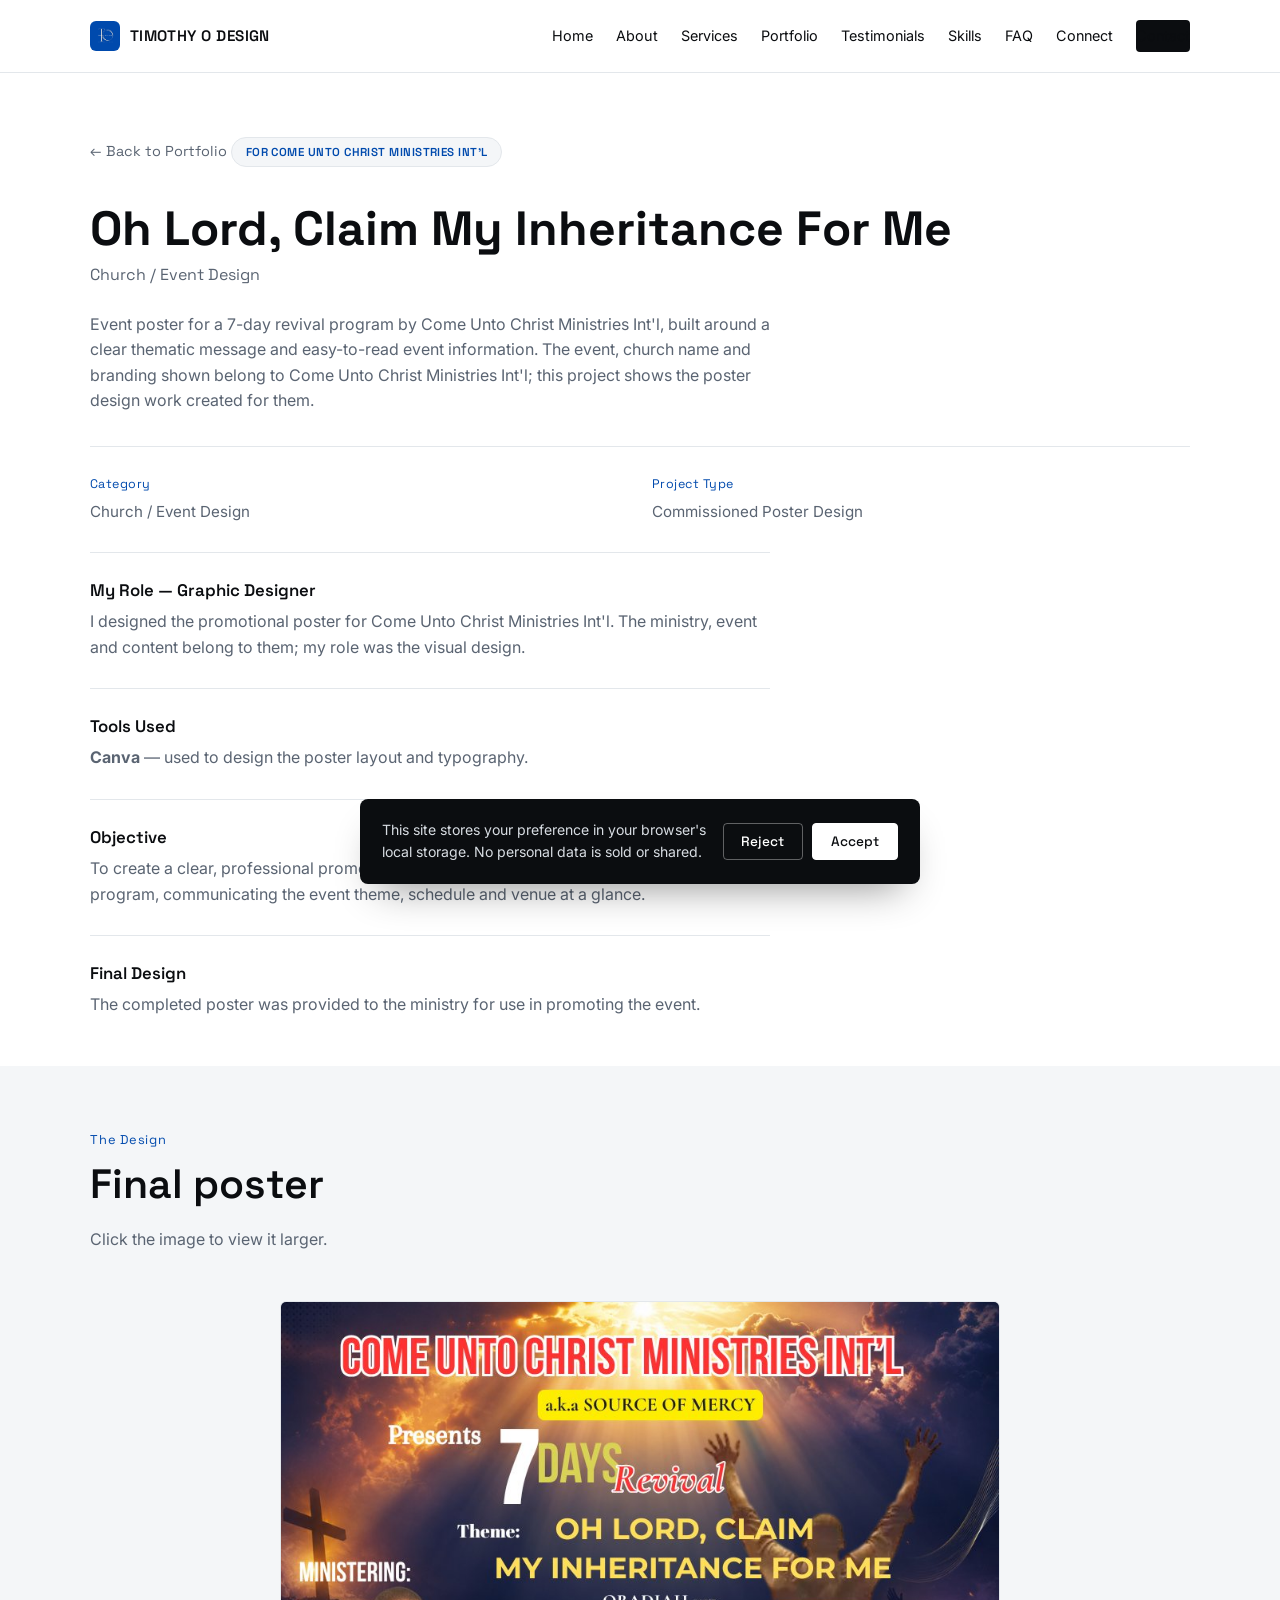
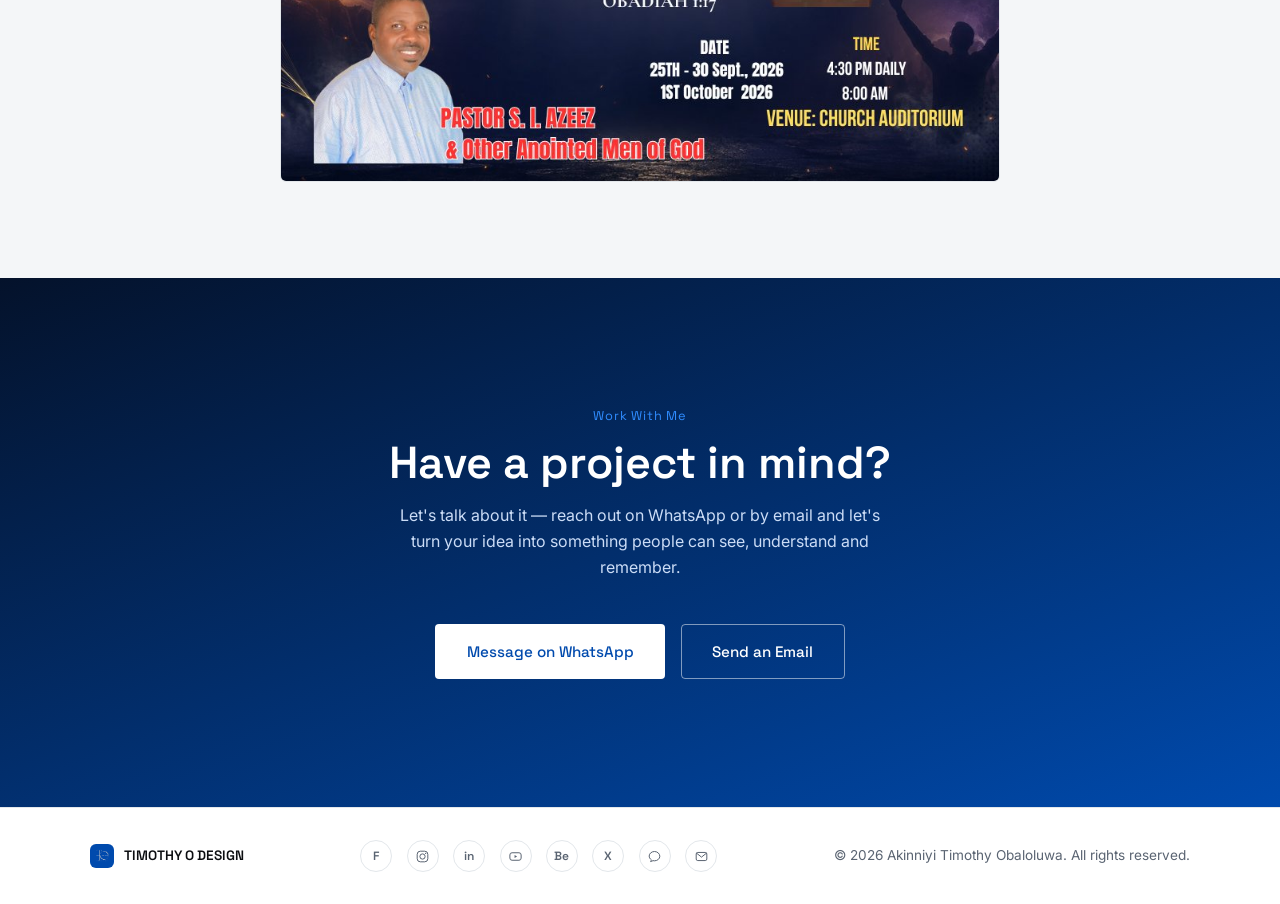
==== commit 8e82494c: "Fix consent banner clicks on project pages Co-authored-by: Copilot <223556219+Copilot@users.noreply." ====
--- a/come-unto-christ.html
+++ b/come-unto-christ.html
@@ -182,8 +182,8 @@
 </div>
 
 <!-- ============ COOKIE CONSENT ============ -->
-<div class="cookie-banner" id="cookie-banner" role="dialog" aria-live="polite" aria-label="Cookie notice" hidden>
-  <p class="cookie-text">This site uses minimal cookies to remember basic preferences. No personal data is sold or shared.</p>
+<div class="cookie-banner" id="cookie-banner" role="dialog" aria-live="polite" aria-label="Storage notice" hidden>
+  <p class="cookie-text">This site stores your preference in your browser's local storage. No personal data is sold or shared.</p>
   <div class="cookie-actions">
     <button type="button" class="cookie-btn cookie-btn-reject" id="cookie-reject">Reject</button>
     <button type="button" class="cookie-btn cookie-btn-accept" id="cookie-accept">Accept</button>
--- a/css/style.css
+++ b/css/style.css
@@ -1120,7 +1120,7 @@
   left: 1rem;
   right: 1rem;
   bottom: 1rem;
-  z-index: 900;
+  z-index: 1100;
   max-width: 560px;
   margin: 0 auto;
   background: var(--ink);
